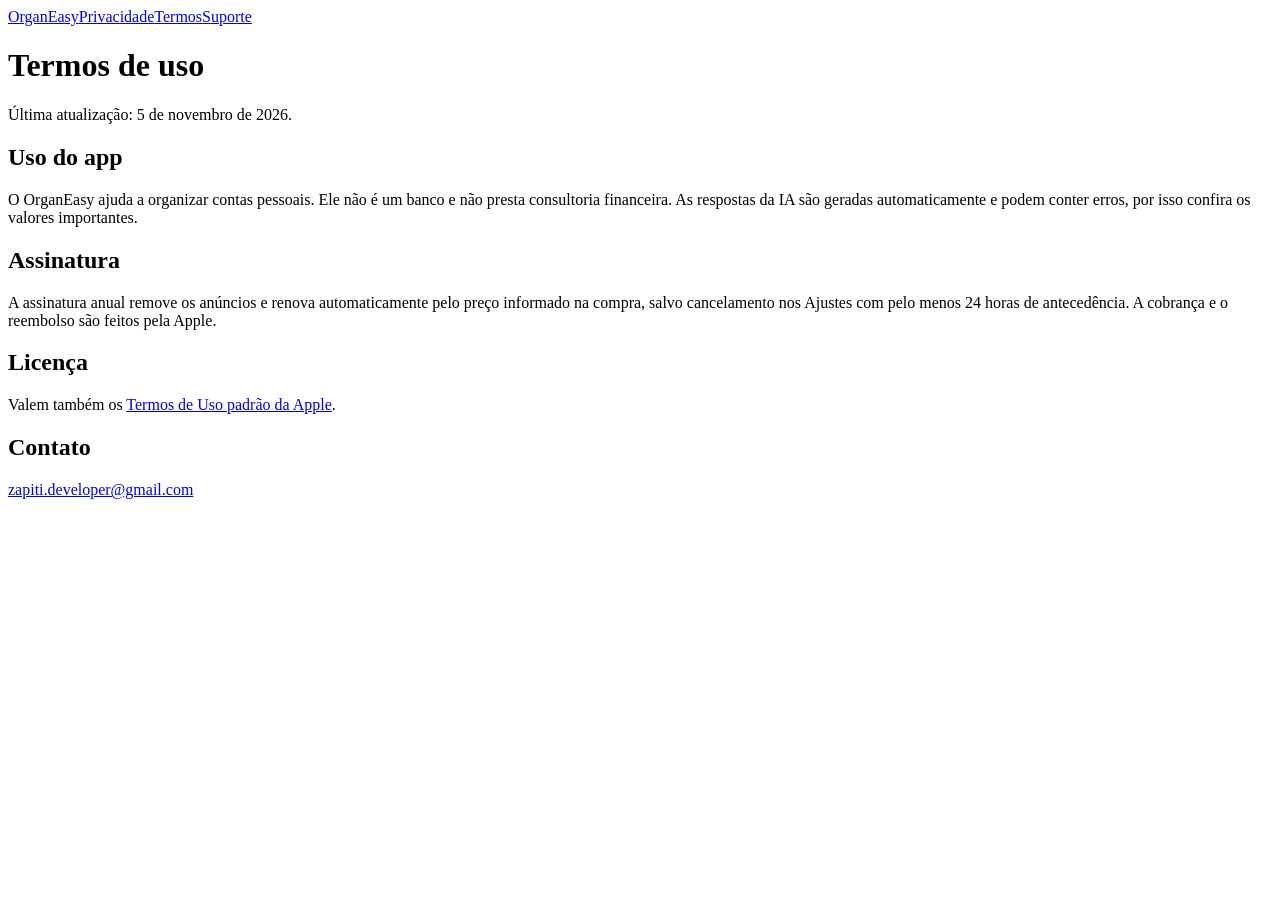
==== hosting/public/termos.html @ 9f6a5ea6 "Adiciona a aba Minha IA com monetização Nova aba com previsão do mês, nota, vencimentos, gráfico, an" ====
<!doctype html><html lang="pt-BR"><head><meta charset="utf-8"><meta name="viewport" content="width=device-width,initial-scale=1"><title>Termos de uso | OrganEasy</title><link rel="stylesheet" href="/style.css"></head><body><main>
<nav><a href="/">OrganEasy</a><a href="/privacidade">Privacidade</a><a href="/termos">Termos</a><a href="/suporte">Suporte</a></nav>
<h1>Termos de uso</h1><p>Última atualização: 5 de novembro de 2026.</p><section><h2>Uso do app</h2><p>O OrganEasy ajuda a organizar contas pessoais. Ele não é um banco e não presta consultoria financeira. As respostas da IA são geradas automaticamente e podem conter erros, por isso confira os valores importantes.</p></section><section><h2>Assinatura</h2><p>A assinatura anual remove os anúncios e renova automaticamente pelo preço informado na compra, salvo cancelamento nos Ajustes com pelo menos 24 horas de antecedência. A cobrança e o reembolso são feitos pela Apple.</p></section><section><h2>Licença</h2><p>Valem também os <a href="https://www.apple.com/legal/internet-services/itunes/dev/stdeula/">Termos de Uso padrão da Apple</a>.</p></section><section><h2>Contato</h2><p><a href="mailto:zapiti.developer@gmail.com">zapiti.developer@gmail.com</a></p></section>
</main></body></html>
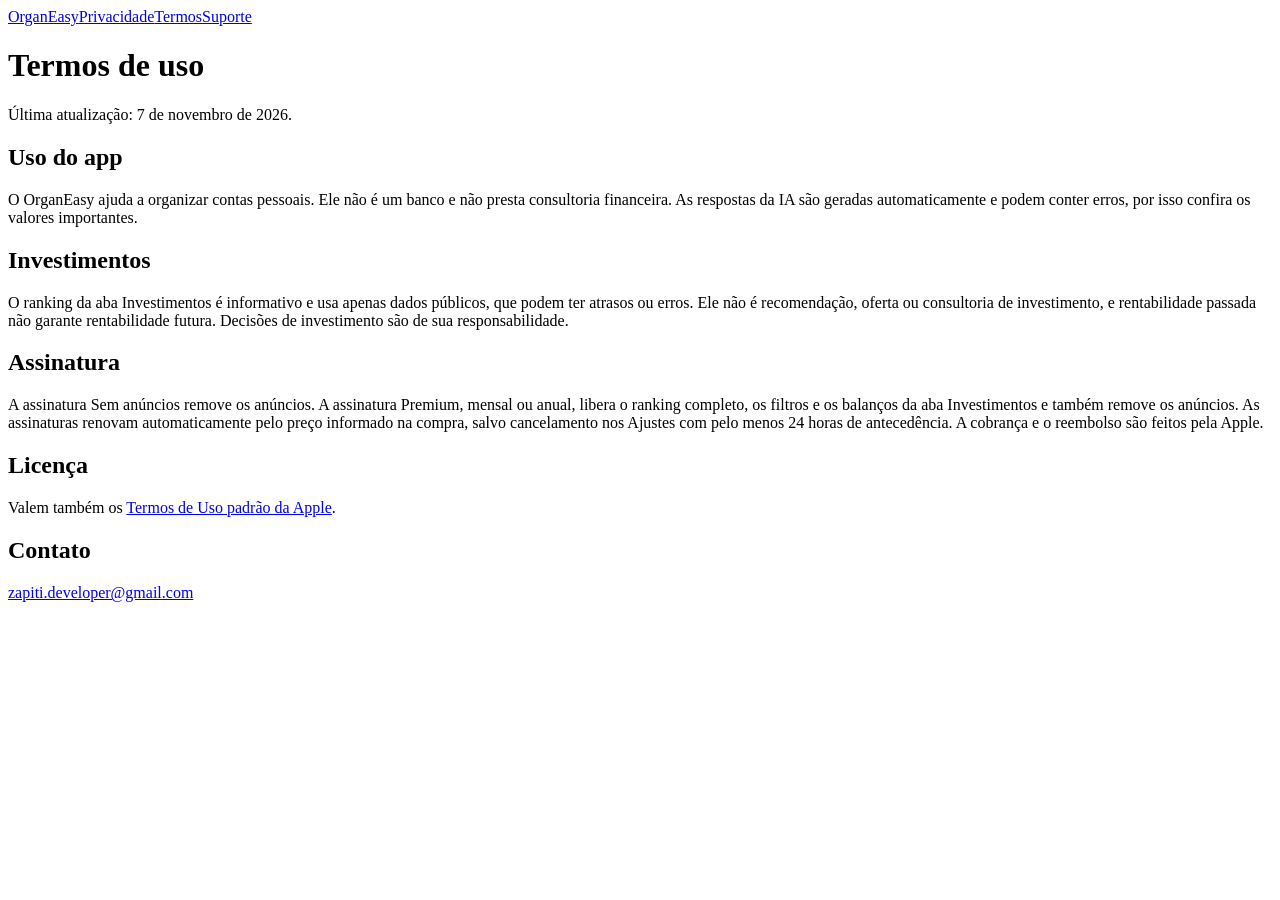
==== commit bcceb4c0: "Adiciona filtros visíveis, capturas de Investimentos e versão 2.1 Filtros e ordenação aparecem para " ====
--- a/hosting/public/termos.html
+++ b/hosting/public/termos.html
@@ -1,4 +1,4 @@
 <!doctype html><html lang="pt-BR"><head><meta charset="utf-8"><meta name="viewport" content="width=device-width,initial-scale=1"><title>Termos de uso | OrganEasy</title><link rel="stylesheet" href="/style.css"></head><body><main>
 <nav><a href="/">OrganEasy</a><a href="/privacidade">Privacidade</a><a href="/termos">Termos</a><a href="/suporte">Suporte</a></nav>
-<h1>Termos de uso</h1><p>Última atualização: 5 de novembro de 2026.</p><section><h2>Uso do app</h2><p>O OrganEasy ajuda a organizar contas pessoais. Ele não é um banco e não presta consultoria financeira. As respostas da IA são geradas automaticamente e podem conter erros, por isso confira os valores importantes.</p></section><section><h2>Assinatura</h2><p>A assinatura anual remove os anúncios e renova automaticamente pelo preço informado na compra, salvo cancelamento nos Ajustes com pelo menos 24 horas de antecedência. A cobrança e o reembolso são feitos pela Apple.</p></section><section><h2>Licença</h2><p>Valem também os <a href="https://www.apple.com/legal/internet-services/itunes/dev/stdeula/">Termos de Uso padrão da Apple</a>.</p></section><section><h2>Contato</h2><p><a href="mailto:zapiti.developer@gmail.com">zapiti.developer@gmail.com</a></p></section>
+<h1>Termos de uso</h1><p>Última atualização: 7 de novembro de 2026.</p><section><h2>Uso do app</h2><p>O OrganEasy ajuda a organizar contas pessoais. Ele não é um banco e não presta consultoria financeira. As respostas da IA são geradas automaticamente e podem conter erros, por isso confira os valores importantes.</p></section><section><h2>Investimentos</h2><p>O ranking da aba Investimentos é informativo e usa apenas dados públicos, que podem ter atrasos ou erros. Ele não é recomendação, oferta ou consultoria de investimento, e rentabilidade passada não garante rentabilidade futura. Decisões de investimento são de sua responsabilidade.</p></section><section><h2>Assinatura</h2><p>A assinatura Sem anúncios remove os anúncios. A assinatura Premium, mensal ou anual, libera o ranking completo, os filtros e os balanços da aba Investimentos e também remove os anúncios. As assinaturas renovam automaticamente pelo preço informado na compra, salvo cancelamento nos Ajustes com pelo menos 24 horas de antecedência. A cobrança e o reembolso são feitos pela Apple.</p></section><section><h2>Licença</h2><p>Valem também os <a href="https://www.apple.com/legal/internet-services/itunes/dev/stdeula/">Termos de Uso padrão da Apple</a>.</p></section><section><h2>Contato</h2><p><a href="mailto:zapiti.developer@gmail.com">zapiti.developer@gmail.com</a></p></section>
 </main></body></html>
